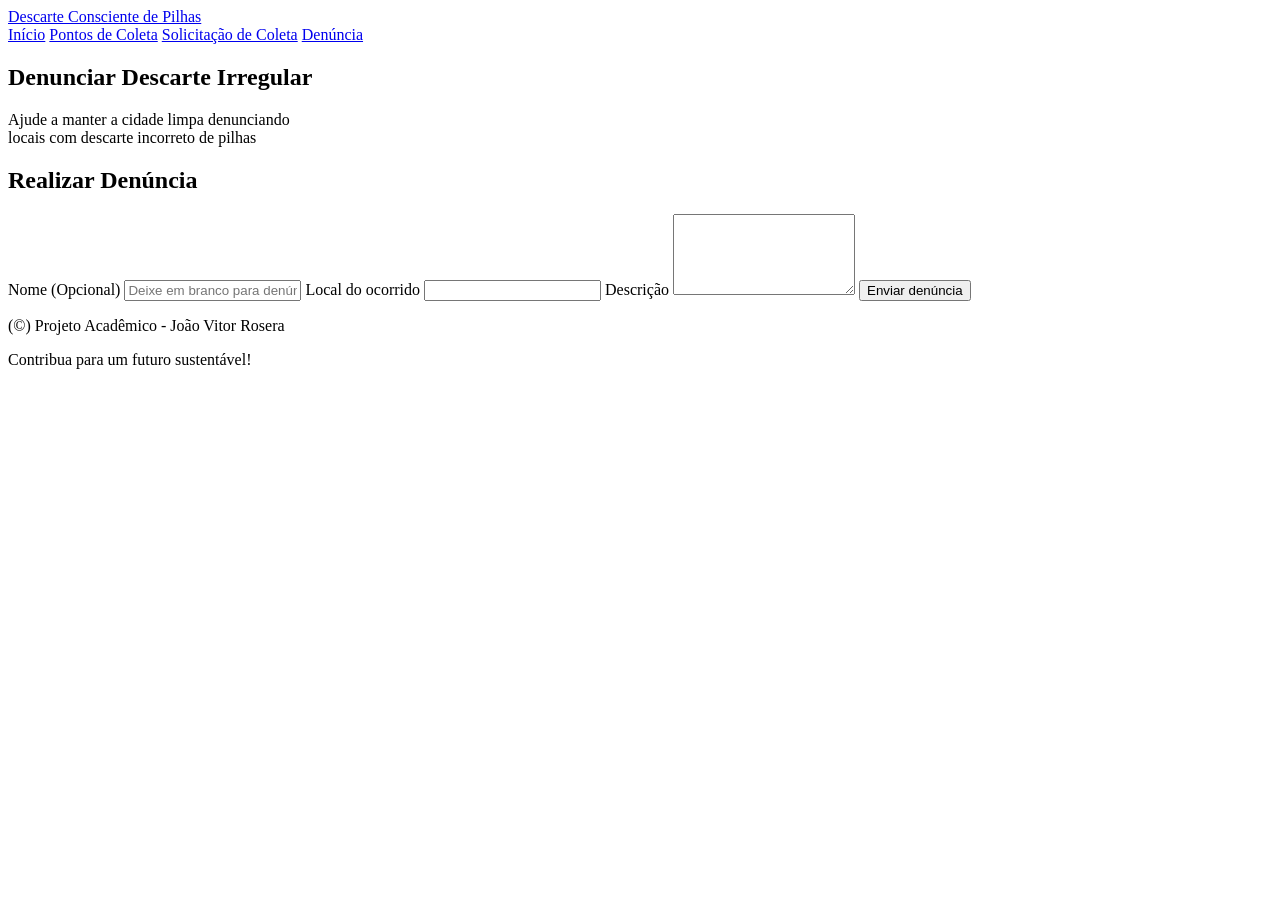
==== denuncia.html @ 64252b75 "tela de denuncia" ====
<!DOCTYPE html>
<html lang="pt-BR">
<head>
    <meta charset="UTF-8">
    <meta name="viewport" content="width=device-width, initial-scale=1.0">
    <title>Denúncia - Descarte Consciente</title>
    <link rel="stylesheet" href="assets/style.css">
</head>
<body class="fundo-imagem">

    <header class="cabecalho">
        <a href="index.html" class="logo">Descarte Consciente de Pilhas</a>
        <nav class="menu">
            <a href="index.html">Início</a>
            <a href="pontos.html">Pontos de Coleta</a>
            <a href="solicitacao.html">Solicitação de Coleta</a>
            <a href="denuncia.html">Denúncia</a>
        </nav>
    </header>

    <section class="banner-denuncia">
        <div class="conteudo-denuncia">
            <h1>Denunciar Descarte Irregular</h1>
            <p>Ajude a manter a cidade limpa denunciando<br>locais com descarte incorreto de pilhas</p>
        </div>
    </section>

    <main class="container-form-denuncia">
        
        <div class="caixa-denuncia">
            <h2 class="titulo-denuncia">Realizar Denúncia</h2>

            <form action="sucesso.html" method="POST">
                
                <label class="label-denuncia">Nome (Opcional)</label>
                <input type="text" name="nome" class="input-denuncia" autocomplete="off" placeholder="Deixe em branco para denúncia anônima">
                
                <label class="label-denuncia">Local do ocorrido</label>
                <input type="text" name="local" class="input-denuncia" required autocomplete="off">
                
                <label class="label-denuncia">Descrição</label>
                <textarea name="descricao" rows="5" maxlength="500" class="textarea-form" required></textarea>
                
                <button type="submit" class="botao-denuncia">Enviar denúncia</button>
                
            </form>
        </div>

    </main>

    <footer class="rodape">
        <p>(©) Projeto Acadêmico - João Vitor Rosera</p>
        <p>Contribua para um futuro sustentável!</p>
    </footer>

</body>
</html>
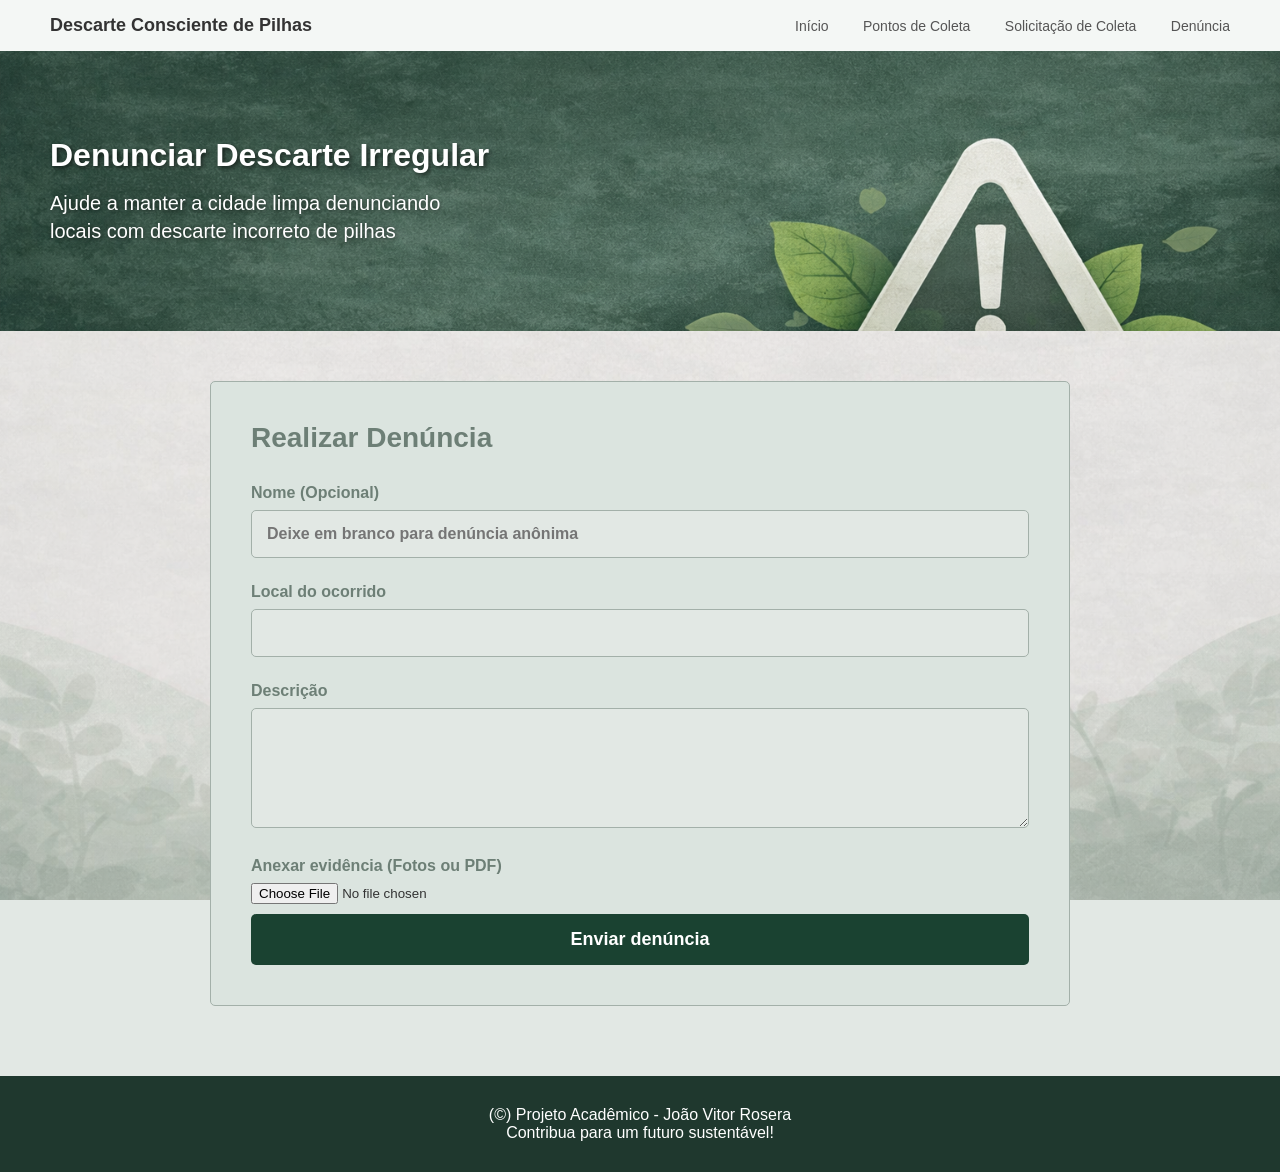
==== commit 6ef9b13b: "Tela de denúncia Added file upload feature for evidence in the denuncia form." ====
--- a/denuncia.html
+++ b/denuncia.html
@@ -8,29 +8,29 @@
 </head>
 <body class="fundo-imagem">
 
-    <header class="cabecalho">
+    <div class="cabecalho">
         <a href="index.html" class="logo">Descarte Consciente de Pilhas</a>
-        <nav class="menu">
+        <div class="menu">
             <a href="index.html">Início</a>
             <a href="pontos.html">Pontos de Coleta</a>
             <a href="solicitacao.html">Solicitação de Coleta</a>
             <a href="denuncia.html">Denúncia</a>
-        </nav>
-    </header>
+        </div>
+    </div>
 
-    <section class="banner-denuncia">
+    <div class="banner-denuncia">
         <div class="conteudo-denuncia">
             <h1>Denunciar Descarte Irregular</h1>
             <p>Ajude a manter a cidade limpa denunciando<br>locais com descarte incorreto de pilhas</p>
         </div>
-    </section>
+    </div>
 
-    <main class="container-form-denuncia">
+    <div class="container-form-denuncia">
         
         <div class="caixa-denuncia">
             <h2 class="titulo-denuncia">Realizar Denúncia</h2>
 
-            <form action="sucesso.html" method="POST">
+            <form action="sucesso.html" method="POST" enctype="multipart/form-data">
                 
                 <label class="label-denuncia">Nome (Opcional)</label>
                 <input type="text" name="nome" class="input-denuncia" autocomplete="off" placeholder="Deixe em branco para denúncia anônima">
@@ -41,17 +41,20 @@
                 <label class="label-denuncia">Descrição</label>
                 <textarea name="descricao" rows="5" maxlength="500" class="textarea-form" required></textarea>
                 
+                <label class="label-denuncia">Anexar evidência (Fotos ou PDF)</label>
+                <input type="file" name="arquivo" class="input-arquivo" accept="image/*, .pdf">
+                
                 <button type="submit" class="botao-denuncia">Enviar denúncia</button>
                 
             </form>
         </div>
 
-    </main>
+    </div>
 
-    <footer class="rodape">
+    <div class="rodape">
         <p>(©) Projeto Acadêmico - João Vitor Rosera</p>
         <p>Contribua para um futuro sustentável!</p>
-    </footer>
+    </div>
 
 </body>
-</html>+</html>
--- a/assets/style.css
+++ b/assets/style.css
@@ -0,0 +1,470 @@
+/* Reset layout */
+* {
+    margin: 0;
+    padding: 0;
+    box-sizing: border-box;
+    font-family: 'Arial', sans-serif;
+}
+
+body {
+    background-color: #E2E8E4;
+    color: #333;
+    display: flex;
+    flex-direction: column;
+    min-height: 100vh;
+}
+
+/* =========================================
+   CABEÇALHO E MENU (GLOBAL - PADRÃO PARA TUDO)
+   ========================================= */
+.cabecalho {
+    display: flex;
+    justify-content: space-between;
+    align-items: center;
+    padding: 15px 50px;
+    background-color: #f4f7f5; /* Fundo cinza clarinho global */
+}
+
+.cabecalho .logo {
+    text-decoration: none;
+    color: #333; 
+    font-weight: bold;
+    font-size: 18px; 
+}
+
+.menu a {
+    text-decoration: none;
+    color: #555;
+    margin-left: 30px; 
+    font-size: 14px;
+}
+
+.menu a:hover {
+    text-decoration: underline;
+}
+
+/* =========================================
+   BANNER (TELA INICIAL)
+   ========================================= */
+.banner-verde {
+    position: relative;
+    background-color: #3b5d50;
+    color: white;
+    display: flex;
+    align-items: center;
+    min-height: 480px; 
+    overflow: hidden;
+}
+
+.imagem-fundo {
+    position: absolute;
+    top: 0;
+    left: 0;
+    width: 100%;
+    height: 100%;
+    object-fit: cover; 
+    object-position: center center; 
+    z-index: 1;
+}
+
+.conteudo-banner {
+    position: relative;
+    z-index: 2; 
+    padding-left: 50px;
+    max-width: 600px; 
+}
+
+.conteudo-banner h1 {
+    font-size: 40px;
+    line-height: 1.2;
+    margin-bottom: 10px;
+    text-shadow: 2px 2px 4px rgba(0,0,0,0.5); 
+}
+
+.conteudo-banner p {
+    text-shadow: 1px 1px 3px rgba(0,0,0,0.5);
+}
+
+/* =========================================
+   BOTÕES E ENQUETE (TELA INICIAL)
+   ========================================= */
+.botao {
+    background-color: #1f4233;
+    color: white;
+    padding: 10px 20px;
+    border: none;
+    border-radius: 5px;
+    cursor: pointer;
+    font-weight: bold;
+    text-decoration: none;
+    display: inline-block;
+    transition: background-color 0.2s;
+}
+
+.botao:hover {
+    background-color: #142e23;
+}
+
+.barra-enquete {
+    background-color: #1f4233;
+    color: white;
+    padding: 15px 30px;
+    border-radius: 8px;
+    display: flex;
+    align-items: center;
+    justify-content: center;
+    gap: 20px;
+    width: max-content;
+    margin: 40px auto;
+}
+
+.barra-enquete .botao {
+    background-color: #3b5d50;
+}
+
+/* =========================================
+   CARDS DE INFORMAÇÃO (TELA INICIAL)
+   ========================================= */
+.container {
+    max-width: 1100px;
+    margin: 0 auto;
+    padding: 20px;
+    flex: 1;
+}
+
+.titulo-cards {
+    text-align: center;
+    color: #1f4233;
+    font-size: 28px;
+    margin-bottom: 30px;
+}
+
+.secao-cards {
+    display: flex;
+    justify-content: space-between;
+    gap: 20px;
+    margin-bottom: 50px;
+}
+
+.card-info {
+    background-color: white;
+    border-radius: 8px;
+    padding: 20px;
+    flex: 1;
+    box-shadow: 0 4px 6px rgba(0,0,0,0.05);
+}
+
+.card-info h3 {
+    display: flex;
+    align-items: center;
+    font-size: 16px;
+    color: #111;
+    margin-bottom: 15px;
+    line-height: 1.3;
+}
+
+.icone-card {
+    width: 45px; 
+    height: auto;
+    margin-right: 15px;
+}
+
+.card-info p {
+    font-size: 12px;
+    color: #000;
+    line-height: 1.5;
+    text-align: justify;
+}
+
+/* =========================================
+   RODAPÉ
+   ========================================= */
+.rodape {
+    background-color: #1f382e;
+    color: white;
+    text-align: center;
+    padding: 30px;
+    margin-top: auto;
+}
+
+/* =========================================
+   PONTOS DE COLETA
+   ========================================= */
+.fundo-pontos {
+    background-image: url('../img/imagem-fundo.png'); 
+    background-size: cover;
+    background-position: center;
+    background-repeat: no-repeat;
+    background-attachment: fixed;
+    background-color: #E2E8E4;
+}
+
+.titulo-pagina {
+    text-align: center;
+    color: #1f4233;
+    font-size: 32px;
+    margin-top: 40px;
+    margin-bottom: 10px;
+}
+
+.subtitulo-pagina {
+    text-align: center;
+    color: #3b5d50;
+    font-size: 24px;
+    margin-bottom: 30px;
+}
+
+.barra-busca {
+    display: block;
+    margin: 0 auto 50px auto;
+    padding: 12px 20px 12px 40px;
+    width: 100%;
+    max-width: 400px;
+    border: 1px solid #aaa;
+    border-radius: 25px;
+    font-size: 16px;
+    background-color: transparent;
+    background-image: url('data:image/svg+xml;utf8,<svg xmlns="http://www.w3.org/2000/svg" viewBox="0 0 24 24" fill="%23555"><path d="M15.5 14h-.79l-.28-.27A6.471 6.471 0 0 0 16 9.5 6.5 6.5 0 1 0 9.5 16c1.61 0 3.09-.59 4.23-1.57l.27.28v.79l5 4.99L20.49 19l-4.99-5zm-6 0C7.01 14 5 11.99 5 9.5S7.01 5 9.5 5 14 7.01 14 9.5 11.99 14 9.5 14z"/></svg>');
+    background-repeat: no-repeat;
+    background-position: 12px center;
+    background-size: 20px;
+}
+
+.grid-pontos {
+    display: grid;
+    grid-template-columns: 1fr 1fr;
+    gap: 30px;
+    margin-bottom: 60px;
+}
+
+.card-ponto {
+    background-color: white;
+    border-radius: 8px;
+    padding: 30px 20px;
+    box-shadow: 0 4px 6px rgba(0,0,0,0.05);
+    display: flex;
+    flex-direction: column;
+}
+
+.card-ponto h3 {
+    font-size: 16px;
+    color: #1f4233;
+    margin-bottom: 25px;
+    text-align: center;
+}
+
+.card-ponto p {
+    font-size: 14px;
+    color: #111;
+    margin-bottom: 15px;
+    display: flex;
+    align-items: center;
+    font-weight: bold;
+}
+
+.card-ponto .icone-texto {
+    font-size: 18px;
+    margin-right: 10px;
+    font-weight: normal;
+}
+
+.card-ponto .botao {
+    margin-top: 20px;
+    width: 100%;
+    text-align: center;
+}
+
+/* =========================================
+   FORMULÁRIOS GENÉRICOS (EX: SOLICITAÇÃO)
+   ========================================= */
+.fundo-imagem {
+    background-image: url('../img/imagem-fundo.png'); 
+    background-size: cover;
+    background-position: center;
+    background-repeat: no-repeat;
+    background-attachment: fixed;
+    background-color: #E2E8E4;
+}
+
+.container-form {
+    max-width: 500px;
+    margin: 60px auto; 
+    padding: 0 20px;
+    flex: 1;
+}
+
+.titulo-form {
+    text-align: center;
+    color: #1f4233;
+    font-size: 32px;
+    margin-bottom: 10px;
+}
+
+.subtitulo-form {
+    text-align: center;
+    color: #2b4d3d;
+    font-size: 20px;
+    font-weight: bold;
+    margin-bottom: 40px;
+}
+
+.input-form {
+    width: 100%;
+    padding: 14px 15px;
+    margin-bottom: 15px;
+    border: 1px solid #a3b0a9;
+    border-radius: 5px;
+    background-color: #d3dcd7; 
+    font-size: 16px;
+    color: #333;
+    font-weight: bold;
+}
+
+.input-form::placeholder {
+    color: #5c6e65; 
+}
+
+.botao-form {
+    width: 100%;
+    margin-top: 15px;
+    padding: 15px;
+    font-size: 18px;
+}
+
+/* =========================================
+   TELA DE DENÚNCIA (BANNER CORRIGIDO SEM AMASSAR)
+   ========================================= */
+.banner-denuncia {
+    background-image: url('../img/exclamacao-verde.png'); 
+    background-size: cover; /* A MÁGICA TÁ AQUI: não estica, só preenche */
+    background-position: right center; /* Ancorado na direita pra não cortar a exclamação */
+    background-color: #3b5d50; 
+    color: white;
+    display: flex;
+    align-items: center;
+    min-height: 280px;
+    padding: 0 50px;
+}
+
+.conteudo-denuncia {
+    max-width: 600px; 
+    z-index: 2;
+}
+
+.conteudo-denuncia h1 {
+    font-size: 32px;
+    margin-bottom: 15px;
+    text-shadow: 2px 2px 4px rgba(0,0,0,0.6); 
+}
+
+.conteudo-denuncia p {
+    font-size: 20px;
+    line-height: 1.4;
+    text-shadow: 1px 1px 4px rgba(0,0,0,0.6);
+}
+
+.container-form-denuncia {
+    width: 100%;
+    max-width: 900px; 
+    margin: 50px auto 70px auto;
+    padding: 0 20px;
+}
+
+.caixa-denuncia {
+    background-color: #dbe4df; 
+    border: 1px solid #a3b0a9;
+    border-radius: 5px;
+    padding: 40px; 
+}
+
+.titulo-denuncia {
+    color: #6d7f76; 
+    font-size: 28px;
+    margin-bottom: 30px;
+    font-weight: bold;
+}
+
+.label-denuncia {
+    display: block;
+    font-weight: bold;
+    color: #6d7f76;
+    margin-bottom: 8px;
+    font-size: 16px;
+}
+
+.input-denuncia, .textarea-form {
+    width: 100%;
+    padding: 14px 15px; 
+    margin-bottom: 25px;
+    border: 1px solid #a3b0a9; 
+    border-radius: 5px;
+    background-color: #E2E8E4; 
+    font-size: 16px;
+    color: #333;
+    font-weight: bold;
+}
+
+.textarea-form {
+    resize: vertical;
+}
+
+.botao-denuncia {
+    width: 100%;
+    margin-top: 10px;
+    padding: 15px;
+    font-size: 18px;
+    background-color: #1a4231;
+    color: white;
+    border: none;
+    border-radius: 5px;
+    cursor: pointer;
+    font-weight: bold;
+}
+
+.botao-denuncia:hover {
+    background-color: #123023;
+}
+
+/* =========================================
+   TELA DE SUCESSO (AÇÃO REALIZADA)
+   ========================================= */
+.caixa-sucesso {
+    background-color: #dbe4df; 
+    border: 1px solid #a3b0a9;
+    border-radius: 5px;
+    padding: 60px 40px; 
+    text-align: center; /* Centraliza tudo dentro da caixa */
+    max-width: 700px;
+    margin: 50px auto 80px auto;
+    box-shadow: 0 4px 10px rgba(0,0,0,0.1);
+}
+
+/* Ícone de check usando SVG direto no CSS (dispensa imagem externa) */
+.icone-sucesso {
+    display: block;
+    width: 80px;
+    height: 80px;
+    margin: 0 auto 30px auto;
+    background-image: url('data:image/svg+xml;utf8,<svg xmlns="http://www.w3.org/2000/svg" viewBox="0 0 24 24" fill="none" stroke="%231a4231" stroke-width="1.5" stroke-linecap="round" stroke-linejoin="round"><path d="M22 11.08V12a10 10 0 1 1-5.93-9.14"></path><polyline points="22 4 12 14.01 9 11.01"></polyline></svg>');
+    background-size: contain;
+    background-repeat: no-repeat;
+    background-position: center;
+}
+
+.titulo-sucesso {
+    color: #1a4231;
+    font-size: 28px;
+    margin-bottom: 20px;
+    font-weight: bold;
+}
+
+.texto-sucesso {
+    color: #3b5d50;
+    font-size: 18px;
+    line-height: 1.5;
+    font-weight: bold;
+    margin-bottom: 40px;
+    max-width: 500px;
+    margin-left: auto;
+    margin-right: auto;
+}
